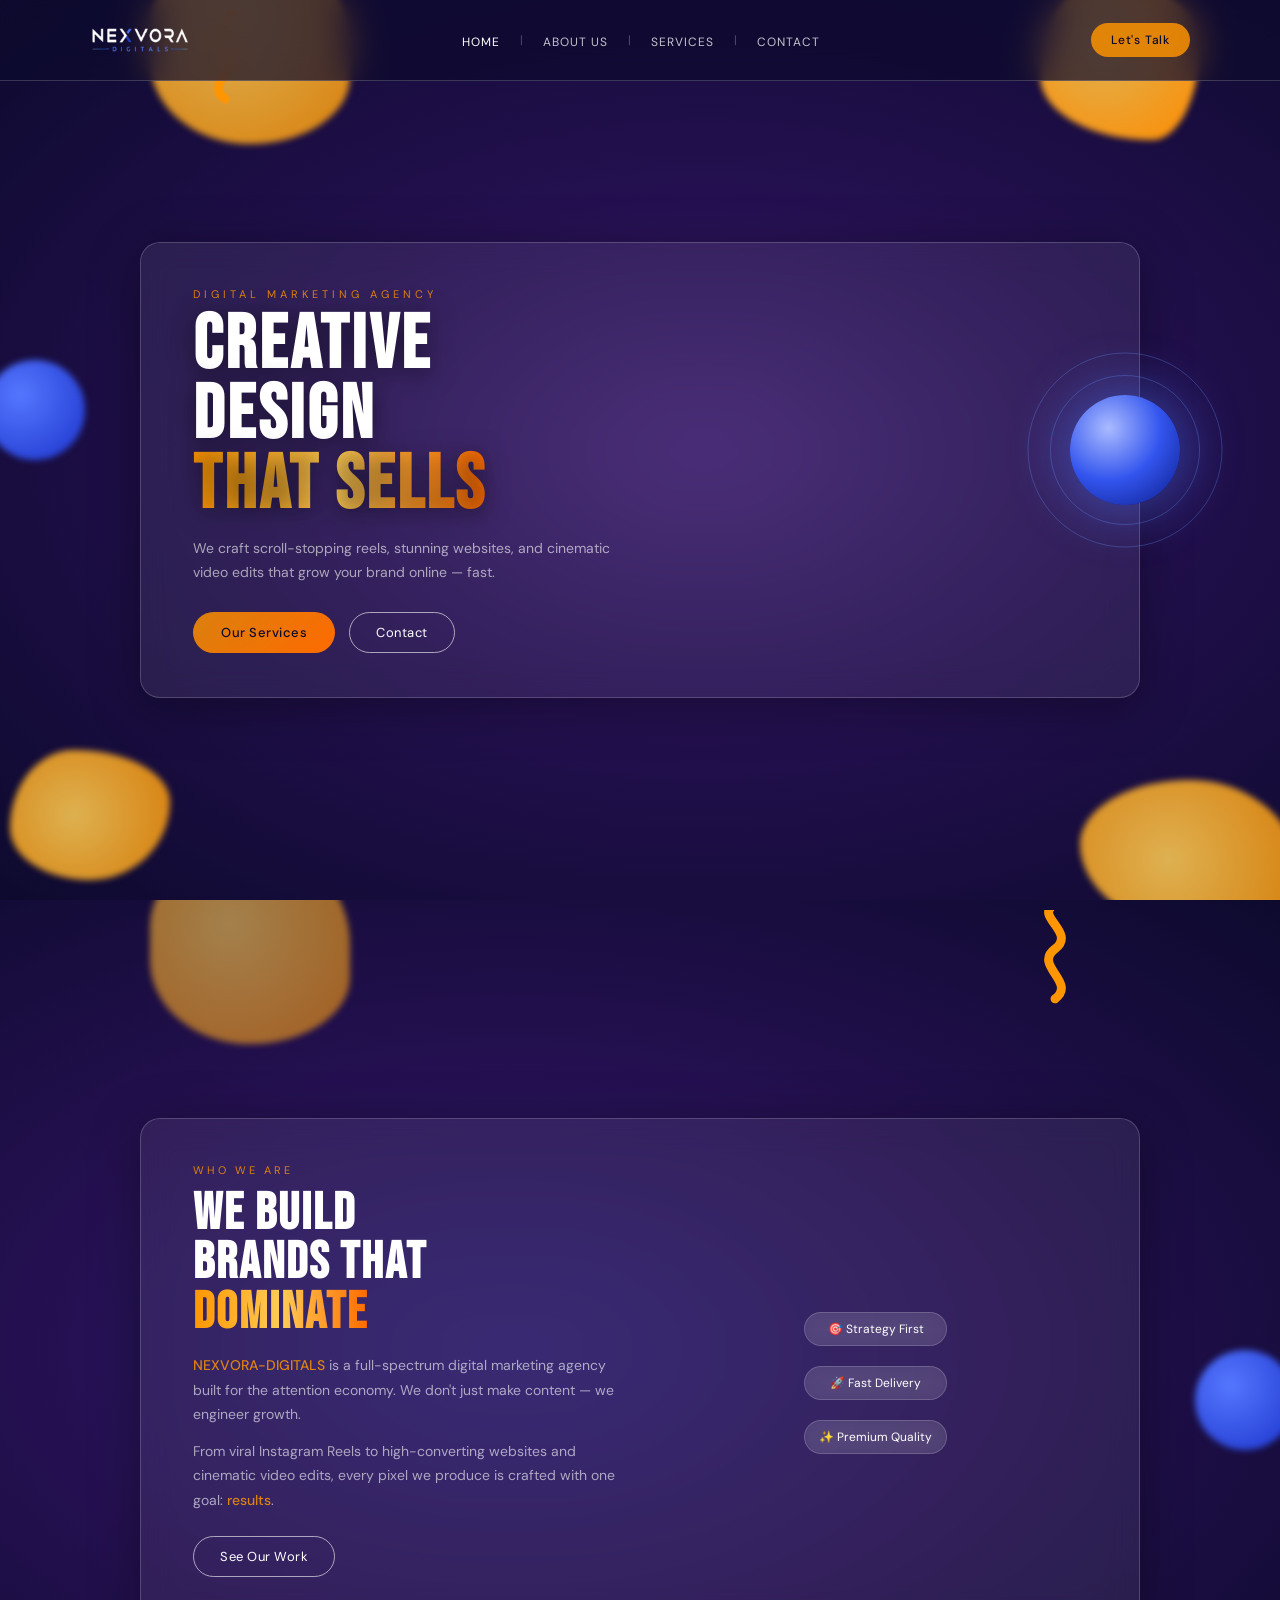
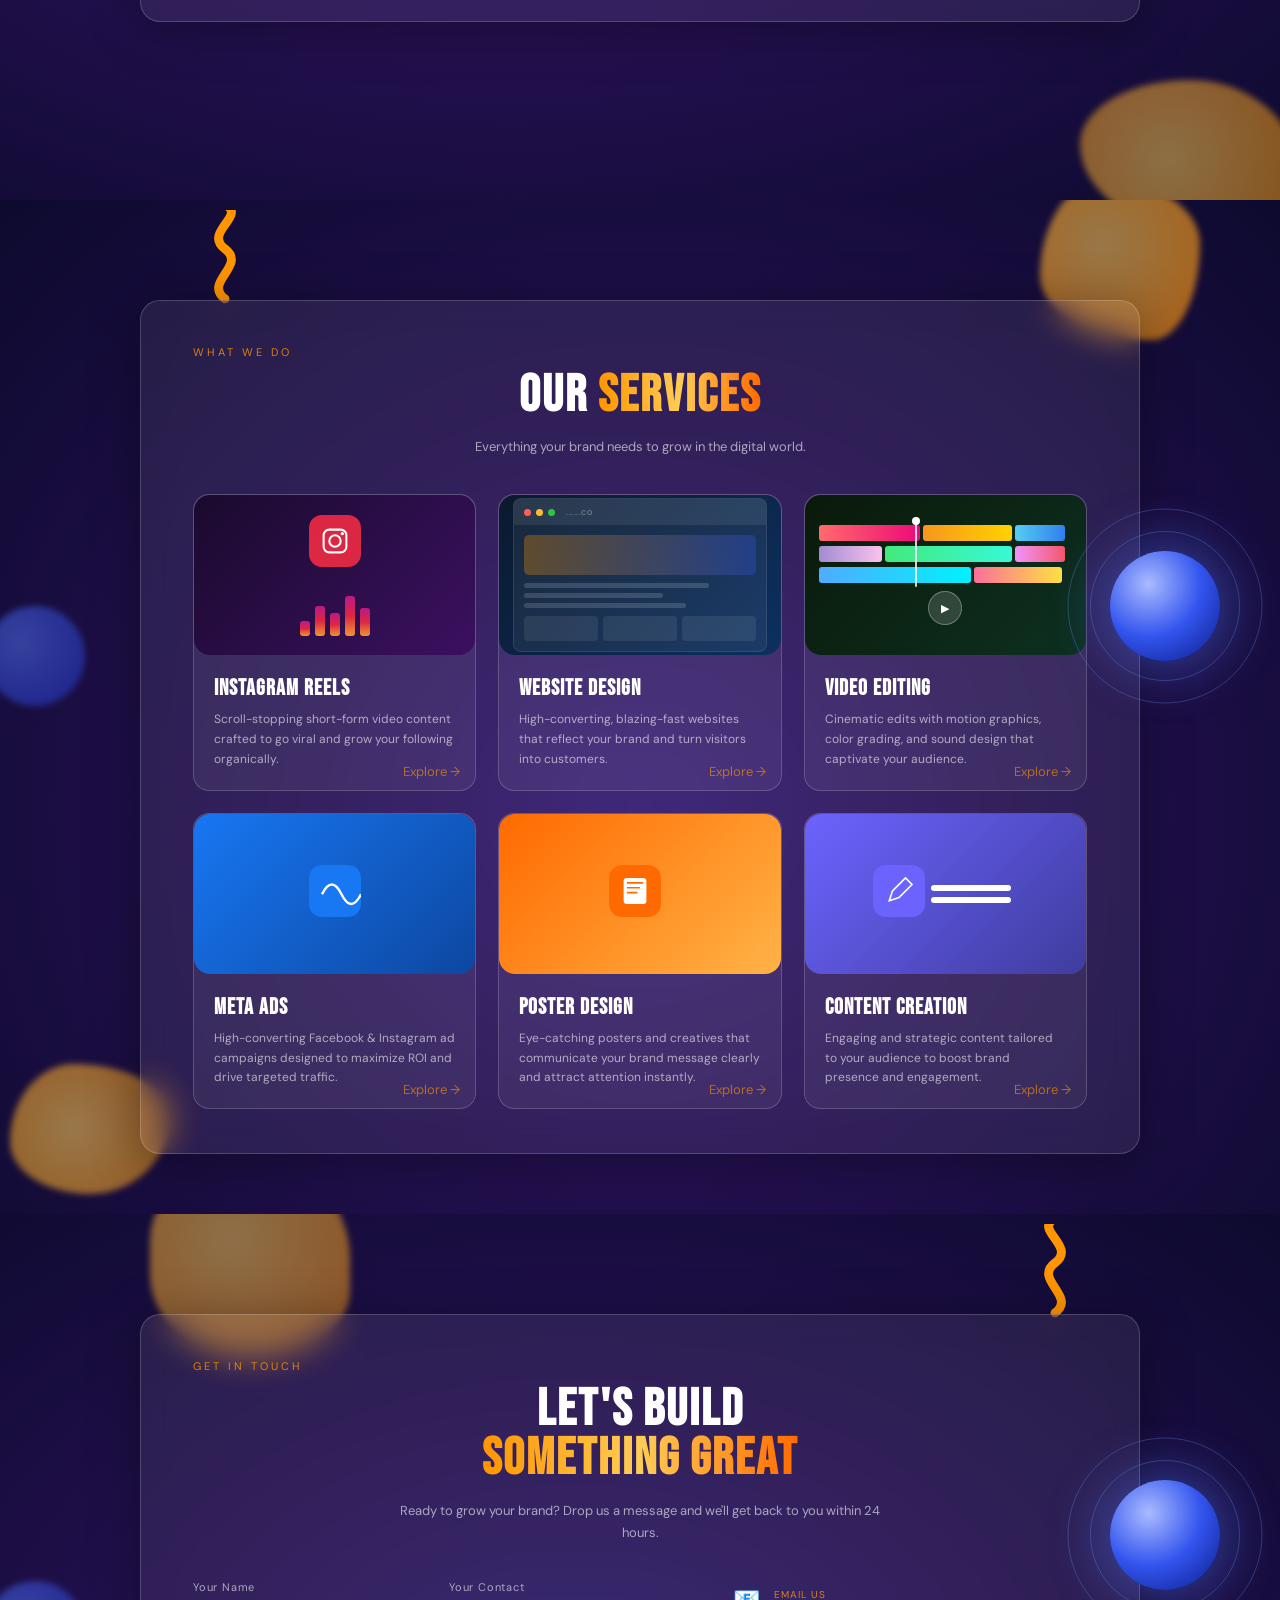
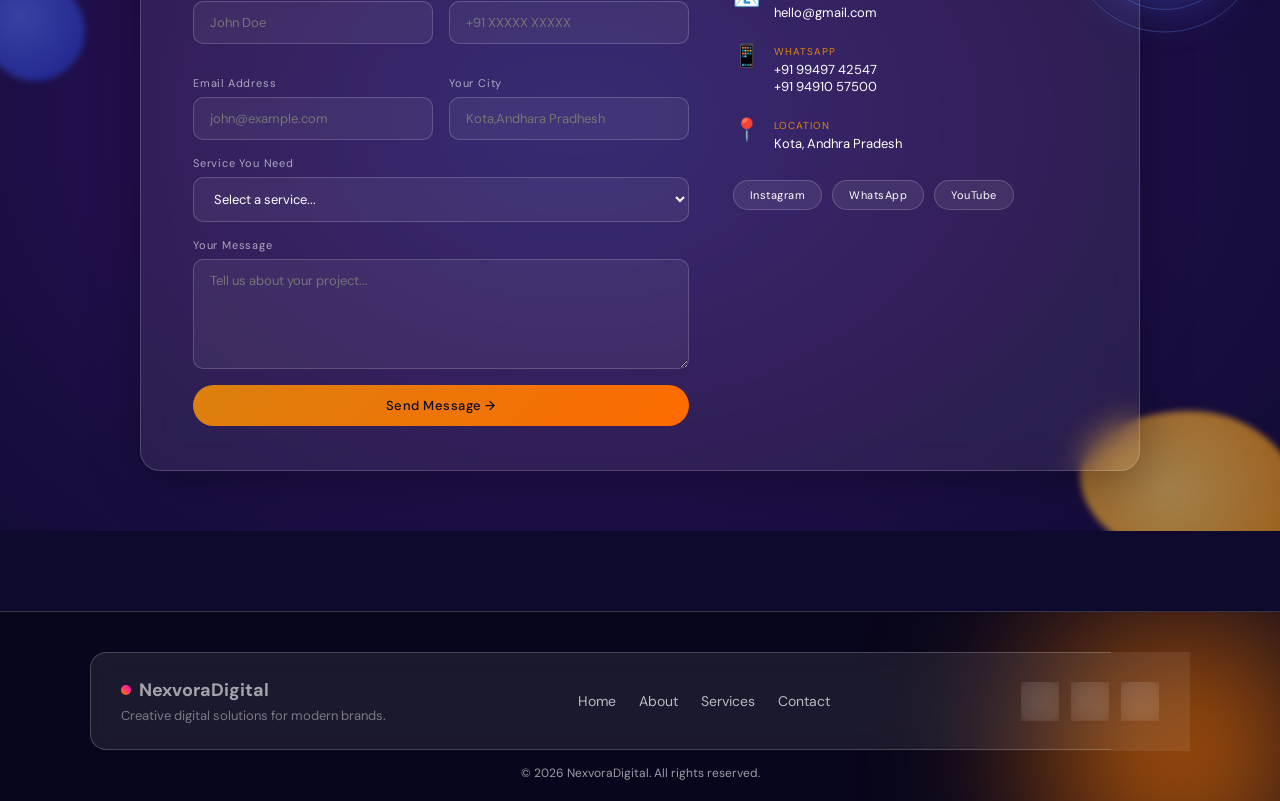
==== frontend/index.html @ 09f8b161 "First Live" ====
<!DOCTYPE html>
<html lang="en">

<head>
  <meta charset="UTF-8" />
  <meta name="viewport" content="width=device-width, initial-scale=1.0" />
  <title>NovaPulse — Digital Marketing Agency</title>
  <link
    href="https://fonts.googleapis.com/css2?family=Bebas+Neue&family=DM+Sans:ital,wght@0,300;0,400;0,500;1,300&display=swap"
    rel="stylesheet" />
  <link rel="stylesheet" href="styles.css" />
</head>

<body>

  <!-- ========== FIXED NAV ========== -->
  <header class="site-nav">
    <div class="nav-inner">
      <div class="logo"> <img src="assests\logo.png" width="100px" height="80px"></div>
      <ul class="nav-links">
        <li><a href="#home">HOME</a></li>
        <li class="sep">|</li>
        <li><a href="#about">ABOUT US</a></li>
        <li class="sep">|</li>
        <li><a href="#services">SERVICES</a></li>
        <li class="sep">|</li>
        <li><a href="#contact">CONTACT</a></li>
      </ul>
      <button class="nav-cta" onclick="document.getElementById('contact').scrollIntoView({behavior:'smooth'})">Let's
        Talk</button>
    </div>
  </header>

  <!-- ========== HOME SECTION ========== -->
  <section id="home" class="section home-section">
    <!-- Blobs -->
    <div class="blob blob-gold-tl"></div>
    <div class="blob blob-gold-tr"></div>
    <div class="blob blob-gold-br"></div>
    <div class="blob blob-gold-bl"></div>
    <div class="blob blob-blue-left"></div>
    <!-- Squiggle -->
    <div class="squiggle">
      <svg viewBox="0 0 80 90" fill="none" xmlns="http://www.w3.org/2000/svg">
        <path d="M40 80 C20 65, 60 50, 40 35 C20 20, 60 5, 40 -5" stroke="#ff9500" stroke-width="8"
          stroke-linecap="round" fill="none" />
      </svg>
    </div>
    <!-- Glass Card -->
    <div class="glass-card home-card">
      <div class="hero-content">
        <div class="home-tagline">DIGITAL MARKETING AGENCY</div>
        <h1 class="hero-title">CREATIVE<br>DESIGN<br><span class="accent-text">THAT SELLS</span></h1>
        <p class="hero-body">We craft scroll-stopping reels, stunning websites, and cinematic video edits that grow your
          brand online — fast.</p>
        <div class="hero-btns">
          <button class="btn-primary"
            onclick="document.getElementById('services').scrollIntoView({behavior:'smooth'})">Our Services</button>
          <button class="btn-outline"
            onclick="document.getElementById('contact').scrollIntoView({behavior:'smooth'})">Contact</button>
        </div>
      </div>
      <!-- <div class="home-stats">
        <div class="stat"><span class="stat-num">200+</span><span class="stat-label">Projects Done</span></div>
        <div class="stat-divider"></div>
        <div class="stat"><span class="stat-num">98%</span><span class="stat-label">Client Satisfaction</span></div>
        <div class="stat-divider"></div>
        <div class="stat"><span class="stat-num">5+</span><span class="stat-label">Years Experience</span></div>
      </div> -->
    </div>
    <!-- Orb -->
    <div class="orb orb-home"></div>
  </section>

  <!-- ========== ABOUT SECTION ========== -->
  <section id="about" class="section about-section">
    <div class="blob blob-gold-tl" style="opacity:0.7"></div>
    <div class="blob blob-gold-br" style="opacity:0.6"></div>
    <div class="blob blob-blue-right"></div>
    <div class="squiggle squiggle-right">
      <svg viewBox="0 0 80 90" fill="none" xmlns="http://www.w3.org/2000/svg">
        <path d="M40 80 C20 65, 60 50, 40 35 C20 20, 60 5, 40 -5" stroke="#ff9500" stroke-width="8"
          stroke-linecap="round" fill="none" />
      </svg>
    </div>
    <div class="glass-card about-card">
      <div class="section-label">WHO WE ARE</div>
      <div class="about-grid">
        <div class="about-left">
          <h2 class="section-title">WE BUILD<br>BRANDS THAT<br><span class="accent-text">DOMINATE</span></h2>
          <p class="about-body"><em>NEXVORA-DIGITALS</em> is a full-spectrum digital marketing agency built for the attention economy. We
            don't just make content — we engineer growth.</p>
          <p class="about-body" style="margin-top:12px;">From viral Instagram Reels to high-converting websites and
            cinematic video edits, every pixel we produce is crafted with one goal: <em>results</em>.</p>
          <button class="btn-outline" style="margin-top:24px;"
            onclick="document.getElementById('services').scrollIntoView({behavior:'smooth'})">See Our Work</button>
        </div>
        <div class="about-right">
          <div class="about-orb-wrap">
            <div class="about-badge ">🎯 Strategy First</div>
            <div class="about-badge ">🚀 Fast Delivery</div>
            <div class="about-badge ">✨ Premium Quality</div>
          </div>
        </div>
      </div>
    </div>
  </section>

  <!-- ========== SERVICES SECTION ========== -->
  <section id="services" class="section services-section">
    <div class="blob blob-gold-tr" style="opacity:0.65"></div>
    <div class="blob blob-gold-bl" style="opacity:0.65"></div>
    <div class="blob blob-blue-left" style="opacity:0.5"></div>
    <div class="squiggle">
      <svg viewBox="0 0 80 90" fill="none" xmlns="http://www.w3.org/2000/svg">
        <path d="M40 80 C20 65, 60 50, 40 35 C20 20, 60 5, 40 -5" stroke="#ff9500" stroke-width="8"
          stroke-linecap="round" fill="none" />
      </svg>
    </div>
    <div class="glass-card services-card">
      <div class="section-label">WHAT WE DO</div>
      <h2 class="section-title centered">OUR <span class="accent-text">SERVICES</span></h2>
      <p class="section-sub">Everything your brand needs to grow in the digital world.</p>

      <div class="services-grid">

        <!-- Card 1: Instagram Reels -->
        <div class="service-card">
          <div class="service-img-wrap">
            <div class="service-img reels-img">
              <div class="reels-icon">
                <svg viewBox="0 0 64 64" fill="none" xmlns="http://www.w3.org/2000/svg" width="52" height="52">
                  <rect width="64" height="64" rx="16" fill="url(#ig-grad)" />
                  <defs>
                    <linearGradient id="ig-grad" x1="0" y1="64" x2="64" y2="0">
                      <stop offset="0%" stop-color="#f09433" />
                      <stop offset="25%" stop-color="#e6683c" />
                      <stop offset="50%" stop-color="#dc2743" />
                      <stop offset="75%" stop-color="#cc2366" />
                      <stop offset="100%" stop-color="#bc1888" />
                    </linearGradient>
                  </defs>
                  <rect x="18" y="18" width="28" height="28" rx="7" stroke="white" stroke-width="2.5" fill="none" />
                  <circle cx="32" cy="32" r="7" stroke="white" stroke-width="2.5" fill="none" />
                  <circle cx="41" cy="23" r="2" fill="white" />
                </svg>
              </div>
              <div class="reels-bars">
                <div class="rbar" style="height:30%"></div>
                <div class="rbar" style="height:60%"></div>
                <div class="rbar" style="height:45%"></div>
                <div class="rbar" style="height:80%"></div>
                <div class="rbar" style="height:55%"></div>
              </div>
            </div>
          </div>
          <div class="service-info">
            <h3 class="service-heading">Instagram Reels</h3>
            <p class="service-sub">Scroll-stopping short-form video content crafted to go viral and grow your following
              organically.</p>
          </div>
           <a href="projects/reels.html" class="explore-text">Explore →</a>
        </div>

        <!-- Card 2: Websites -->
        <div class="service-card ">
          <div class="service-img-wrap">
            <div class="service-img websites-img">
              <div class="browser-mock">
                <div class="browser-bar">
                  <span class="bb-dot" style="background:#ff5f57"></span>
                  <span class="bb-dot" style="background:#febc2e"></span>
                  <span class="bb-dot" style="background:#28c840"></span>
                  <span class="bb-url">......co</span>
                </div>
                <div class="browser-content">
                  <div class="bc-hero"></div>
                  <div class="bc-lines">
                    <div class="bc-line" style="width:80%"></div>
                    <div class="bc-line" style="width:60%"></div>
                    <div class="bc-line" style="width:70%"></div>
                  </div>
                  <div class="bc-cards">
                    <div class="bc-card"></div>
                    <div class="bc-card"></div>
                    <div class="bc-card"></div>
                  </div>
                </div>
              </div>
            </div>
          </div>
          <div class="service-info">
            <h3 class="service-heading">Website Design</h3>
            <p class="service-sub">High-converting, blazing-fast websites that reflect your brand and turn visitors into
              customers.</p>
          </div>
          <a href="projects/website.html" class="explore-text">Explore →</a>
        </div>

        <!-- Card 3: Video Editing -->
        <div class="service-card">
          <div class="service-img-wrap">
            <div class="service-img video-img">
              <div class="video-timeline">
                <div class="vt-row">
                  <div class="vt-clip" style="width:40%; background: linear-gradient(90deg,#ff6b6b,#ee0979)"></div>
                  <div class="vt-clip" style="width:35%; background: linear-gradient(90deg,#f7971e,#ffd200)"></div>
                  <div class="vt-clip" style="width:20%; background: linear-gradient(90deg,#56ccf2,#2f80ed)"></div>
                </div>
                <div class="vt-row">
                  <div class="vt-clip" style="width:25%; background: linear-gradient(90deg,#a18cd1,#fbc2eb)"></div>
                  <div class="vt-clip" style="width:50%; background: linear-gradient(90deg,#43e97b,#38f9d7)"></div>
                  <div class="vt-clip" style="width:20%; background: linear-gradient(90deg,#f093fb,#f5576c)"></div>
                </div>
                <div class="vt-row">
                  <div class="vt-clip" style="width:60%; background: linear-gradient(90deg,#4facfe,#00f2fe)"></div>
                  <div class="vt-clip" style="width:35%; background: linear-gradient(90deg,#fa709a,#fee140)"></div>
                </div>
                <div class="vt-playhead"></div>
              </div>
              <div class="play-btn-wrap">
                <div class="play-btn">▶</div>
              </div>
            </div>
          </div>
          <div class="service-info">
            <h3 class="service-heading">Video Editing</h3>
            <p class="service-sub">Cinematic edits with motion graphics, color grading, and sound design that captivate
              your audience.</p>
          </div>
         <a href="projects/videos.html" class="explore-text">Explore →</a>
        </div>

        <!--Meta Ads-->
        <div class="service-card">
          <div class="service-img-wrap">
            <div class="service-img meta-img">
              <div class="meta-icon">
                <!-- Meta (Facebook Ads style infinity logo) -->
                <svg viewBox="0 0 64 64" width="52" height="52" fill="none">
                  <rect width="64" height="64" rx="16" fill="#1877F2" />
                  <path d="M16 36c4-8 8-12 12-12s8 4 12 12 8 12 12 12 8-4 12-12" stroke="white" stroke-width="3"
                    fill="none" />
                </svg>
              </div>

              <div class="meta-graph">
                <div class="bar" style="height:40%"></div>
                <div class="bar" style="height:70%"></div>
                <div class="bar" style="height:55%"></div>
                <div class="bar" style="height:85%"></div>
              </div>
            </div>
          </div>

          <div class="service-info">
            <h3 class="service-heading">Meta Ads</h3>
            <p class="service-sub">
              High-converting Facebook & Instagram ad campaigns designed to maximize ROI and drive targeted traffic.
            </p>
          </div>
          <a class="explore-text">Explore →</a>
        </div>
        <!--pOSTER -->
        <div class="service-card">
          <div class="service-img-wrap">
            <div class="service-img poster-img">
              <div class="poster-icon">
                <!-- Poster / Design icon -->
                <svg viewBox="0 0 64 64" width="52" height="52" fill="none">
                  <rect width="64" height="64" rx="16" fill="#FF6A00" />
                  <rect x="18" y="16" width="28" height="32" rx="4" fill="white" />
                  <line x1="22" y1="22" x2="42" y2="22" stroke="#FF6A00" stroke-width="2" />
                  <line x1="22" y1="28" x2="38" y2="28" stroke="#FF6A00" stroke-width="2" />
                  <line x1="22" y1="34" x2="35" y2="34" stroke="#FF6A00" stroke-width="2" />
                </svg>
              </div>

              <div class="poster-lines">
                <div></div>
                <div></div>
                <div></div>
              </div>
            </div>
          </div>

          <div class="service-info">
            <h3 class="service-heading">Poster Design</h3>
            <p class="service-sub">
              Eye-catching posters and creatives that communicate your brand message clearly and attract attention
              instantly.
            </p>
          </div>
          <a href="projects/poster.html" class="explore-text">Explore →</a>
        </div>


        <!--Content creation-->

        <div class="service-card">
          <div class="service-img-wrap">
            <div class="service-img content-img">
              <div class="content-icon">
                <!-- Content / Pen icon -->
                <svg viewBox="0 0 64 64" width="52" height="52" fill="none">
                  <rect width="64" height="64" rx="16" fill="#6C63FF" />
                  <path d="M20 44l4-12 16-16 8 8-16 16-12 4z" stroke="white" stroke-width="2" fill="none" />
                </svg>
              </div>

              <div class="content-waves">
                <div class="wave"></div>
                <div class="wave"></div>
              </div>
            </div>
          </div>

          <div class="service-info">
            <h3 class="service-heading">Content Creation</h3>
            <p class="service-sub">
              Engaging and strategic content tailored to your audience to boost brand presence and engagement.
            </p>
          </div>
          <span class="explore-text">Explore →</span>
        </div>
      </div>
    </div>
    <div class="orb orb-services"></div>
  </section>

  <!-- ========== CONTACT SECTION ========== -->
  <section id="contact" class="section contact-section">
    <div class="blob blob-gold-tl" style="opacity:0.6"></div>
    <div class="blob blob-gold-br" style="opacity:0.7"></div>
    <div class="blob blob-blue-left" style="opacity:0.5"></div>
    <div class="squiggle squiggle-right">
      <svg viewBox="0 0 80 90" fill="none" xmlns="http://www.w3.org/2000/svg">
        <path d="M40 80 C20 65, 60 50, 40 35 C20 20, 60 5, 40 -5" stroke="#ff9500" stroke-width="8"
          stroke-linecap="round" fill="none" />
      </svg>
    </div>
    <div class="glass-card contact-card">
      <div class="section-label">GET IN TOUCH</div>
      <h2 class="section-title centered">LET'S BUILD<br><span class="accent-text">SOMETHING GREAT</span></h2>
      <p class="section-sub">Ready to grow your brand? Drop us a message and we'll get back to you within 24 hours.</p>

      <div class="contact-grid">
        <div class="contact-form">
          <div class="form-row">
            <div class="form-group">
              <label>Your Name</label>
              <input type="text" placeholder="John Doe" class="form-input" />
            </div>
            <div class="form-group">
              <label>Your Contact</label>
              <input type="phone" placeholder="+91 XXXXX XXXXX" class="form-input" />
            </div>
            <div class="form-group">
              <label>Email Address</label>
              <input type="email" placeholder="john@example.com" class="form-input" />
            </div>
            <div class="form-group">
              <label>Your City</label>
              <input type="text" placeholder="Kota,Andhara Pradhesh" class="form-input" />
            </div>
          </div>
          <div class="form-group">
            <label>Service You Need</label>
            <select class="form-input">
              <option value="">Select a service...</option>
              <option>Instagram Reels</option>
              <option>Website Design</option>
              <option>Video Editing</option>
              <option>Meta Ads</option>
              <option>Poster Design</option>
              <option>Content Creation</option>
              <option>Full Package</option>
            </select>
          </div>
          <div class="form-group">
            <label>Your Message</label>
            <textarea placeholder="Tell us about your project..." class="form-input form-textarea"></textarea>
          </div>
          <button class="btn-primary btn-full" onclick="handleSubmit(this)">Send Message →</button>
        </div>

        <div class="contact-info">
          <div class="contact-item">
            <div class="contact-icon">📧</div>
            <div>
              <div class="contact-label">Email Us</div>
              <div class="contact-val">hello@gmail.com</div>
            </div>
          </div>
          <div class="contact-item">
            <div class="contact-icon">📱</div>
            <div>
              <div class="contact-label">WhatsApp</div>
              <div class="contact-val">+91 99497 42547</div>
              <div class="contact-val">+91 94910 57500</div>
            </div>
          </div>
          <div class="contact-item">
            <div class="contact-icon">📍</div>
            <div>
              <div class="contact-label">Location</div>
              <div class="contact-val">Kota, Andhra Pradesh</div>
            </div>
          </div>
          <div class="contact-socials">
            <a href="#" class="social-pill">Instagram</a>
            <a href="#" class="social-pill">WhatsApp</a>
            <a href="#" class="social-pill">YouTube</a>
          </div>
        </div>
      </div>
    </div>
    <div class="orb orb-contact"></div>
  </section>

  <!-- Footer -->
  <footer class="site-footer">
    <div class="footer-glow"></div>

    <div class="footer-inner">
      <div class="footer-left">
        <div class="logo">
          <span class="logo-dot"></span> NexvoraDigital
        </div>
        <p class="footer-tag">
          Creative digital solutions for modern brands.
        </p>
      </div>

      <div class="footer-links">
        <a href="#home">Home</a>
        <a href="#about">About</a>
        <a href="#services">Services</a>
        <a href="#contact">Contact</a>
      </div>

      <div class="footer-socials">

        <!-- Instagram -->
        <a href="#" class="social-icon ig">
          <svg viewBox="0 0 24 24" fill="none">
            <rect x="3" y="3" width="18" height="18" rx="5" stroke="white" stroke-width="1.8" />
            <circle cx="12" cy="12" r="4" stroke="white" stroke-width="1.8" />
            <circle cx="17" cy="7" r="1.2" fill="white" />
          </svg>
        </a>

        <!-- WhatsApp -->
        
        <a href="#" class="social-icon wa">
          <svg viewBox="0 0 32 32" fill="none">
            <path fill="white"
              d="M19.11 17.23c-.29-.15-1.7-.84-1.96-.94-.26-.1-.45-.15-.64.15-.19.29-.74.94-.91 1.13-.17.19-.34.22-.63.07-.29-.15-1.23-.45-2.34-1.43-.86-.77-1.44-1.72-1.61-2.01-.17-.29-.02-.45.13-.6.13-.13.29-.34.43-.51.15-.17.19-.29.29-.48.1-.19.05-.36-.02-.51-.07-.15-.64-1.54-.88-2.1-.23-.56-.46-.48-.64-.49h-.55c-.19 0-.51.07-.78.36-.27.29-1.02 1-1.02 2.44 0 1.44 1.05 2.84 1.2 3.04.15.19 2.07 3.16 5.01 4.43.7.3 1.25.48 1.67.62.7.22 1.34.19 1.85.12.56-.08 1.7-.69 1.94-1.35.24-.66.24-1.22.17-1.34-.07-.12-.26-.19-.55-.34z" />
            <path fill="white"
              d="M16 2.67C8.64 2.67 2.67 8.64 2.67 16c0 2.8.82 5.41 2.24 7.6L3 29.33l5.9-1.55A13.28 13.28 0 0 0 16 29.33c7.36 0 13.33-5.97 13.33-13.33S23.36 2.67 16 2.67zm0 24c-2.37 0-4.59-.7-6.47-1.9l-.46-.28-3.5.92.94-3.41-.3-.48A10.66 10.66 0 0 1 5.33 16c0-5.88 4.79-10.67 10.67-10.67 5.88 0 10.67 4.79 10.67 10.67 0 5.88-4.79 10.67-10.67 10.67z" />
          </svg>
        </a>

        <!-- YouTube -->
        <a href="#" class="social-icon yt">
          <svg viewBox="0 0 24 24" fill="none">
            <rect x="3" y="6" width="18" height="12" rx="4" stroke="white" stroke-width="1.8" />
            <polygon points="10,9 16,12 10,15" fill="white" />
          </svg>
        </a>

      </div>
    </div>

    <div class="footer-bottom">
      © 2026 NexvoraDigital. All rights reserved.
    </div>
  </footer>
<script src="index.js"></script>
</body>

</html>
---- frontend/styles.css ----
/* ============================================================
   NovaPulse Digital — Global Styles
   ============================================================ */

   :root {
    --bg-deep:    #0d0a2e;
    --bg-mid:     #241050;
    --purple:     #3d1e6e;
    --gold:       #ff9500d4;
    --gold-light: #ffcc55dc;
    --blue-orb:   #3355ee;
    --white:      #ffffff;
    --white-60:   rgba(255,255,255,0.6);
    --white-20:   rgba(255,255,255,0.12);
    --glass-bg:   rgba(255,255,255,0.07);
    --glass-border: rgba(255,255,255,0.18);
    --accent:     #ff9500e2;
    --font-display: 'Bebas Neue', sans-serif;
    --font-body:    'DM Sans', sans-serif;
  }
  
  *, *::before, *::after { margin:0; padding:0; box-sizing:border-box; }
  
  html { scroll-behavior: smooth; }
  
  body {
    font-family: var(--font-body);
    background: var(--bg-deep);
    color: var(--white);
    overflow-x: hidden;
  }
  .align-right{
    margin-right:auto;
    text-align: right;
  }
  /* ============================================================
     FIXED NAV
     ============================================================ */
  .site-nav {
    position: fixed;
    top: 0; left: 0; right: 0;
    z-index: 1000;
    background: rgba(13,10,46,0.7);
    backdrop-filter: blur(18px);
    -webkit-backdrop-filter: blur(18px);
    border-bottom: 1px solid var(--glass-border);
    transition: box-shadow 0.3s;
  }
  .nav-inner {
    max-width: 1100px;
    margin: 0 auto;
    padding: -5px 32px;
    display: flex;
    align-items: center;
    justify-content: space-between;
  }
  .logo {
    display: flex; align-items: center; 
   
  
  }
 
  .nav-links {
    list-style: none;
    display: flex; gap: 20px;
    align-items: center;
  }
  .nav-links a {
    color: rgba(255,255,255,0.75);
    text-decoration: none;
    font-size: 12px;
    letter-spacing: 1px;
    transition: color 0.2s;
  }
  .nav-links a:hover, .nav-links a.active { color: var(--white); }
  .nav-links .sep { color: rgba(255,255,255,0.25); font-size: 12px; }
  .nav-cta {
    background: var(--gold);
    color: var(--bg-deep);
    border: none;
    padding: 9px 20px;
    border-radius: 30px;
    font-family: var(--font-body);
    font-size: 12px;
    font-weight: 500;
    letter-spacing: 0.8px;
    cursor: pointer;
    transition: transform 0.2s, box-shadow 0.2s;
  }
  .nav-cta:hover {
    transform: translateY(-2px);
    box-shadow: 0 6px 20px rgba(255,149,0,0.4);
  }
  
  /* ============================================================
     SECTION BASE
     ============================================================ */
  .section {
    position: relative;
    width: 100%;
    min-height: 100vh;
    display: flex;
    align-items: center;
    justify-content: center;
    overflow: hidden;
    padding: 100px 24px 60px;
    background: radial-gradient(ellipse at 55% 50%, var(--purple) 0%, var(--bg-mid) 40%, var(--bg-deep) 100%);
  }
  
  /* ============================================================
     BLOBS
     ============================================================ */
  .blob {
    position: absolute;
    border-radius: 50%;
    filter: blur(3px);
    animation: floatBlob 7s ease-in-out infinite;
    pointer-events: none;
  }
  .blob-gold-tl {
    width: 200px; height: 200px;
    background: radial-gradient(circle at 40% 40%, var(--gold-light), var(--gold));
    top: -56px; left: 150px;
    border-radius: 60% 60% 60% 60% / 50% 60% 40% 50%;
    animation-duration: 8s; animation-delay: -1s;
  }
  .blob-gold-tr {
    width: 160px; height: 160px;
    background: radial-gradient(circle at 40% 40%, var(--gold-light), #ff8c00);
    top: -20px; right: 80px;
    border-radius: 40% 60% 30% 70% / 60% 40% 60% 40%;
    animation-duration: 9s; animation-delay: -3s;
  }
  .blob-gold-br {
    width: 220px; height: 160px;
    background: radial-gradient(circle at 40% 50%, var(--gold-light), var(--gold));
    bottom: -40px; right: -20px;
    border-radius: 50% 50% 30% 70% / 40% 60% 40% 60%;
    animation-duration: 10s; animation-delay: -2s;
  }
  .blob-gold-bl {
    width: 160px; height: 130px;
    background: radial-gradient(circle at 40% 50%, var(--gold-light), var(--gold));
    bottom: 20px; left: 10px;
    border-radius: 40% 60% 50% 50% / 60% 40% 60% 40%;
    animation-duration: 7.5s; animation-delay: -4s;
  }
  .blob-blue-left {
    width: 100px; height: 100px;
    background: radial-gradient(circle at 35% 35%, #5577ff, #1a33cc);
    top: 40%; left: -15px;
    animation-duration: 6s; animation-delay: -0.5s;
  }
  .blob-blue-right {
    width: 100px; height: 100px;
    background: radial-gradient(circle at 35% 35%, #5577ff, #1a33cc);
    top: 50%; right: -15px;
    animation-duration: 6s; animation-delay: -1.5s;
  }
  
  /* Squiggle */
  .squiggle {
    position: absolute;
    top: 10px; left: 180px;
    animation: floatBlob 9s ease-in-out infinite;
    animation-delay: -2s;
    pointer-events: none;
  }
  .squiggle svg { width: 90px; height: 100px; }
  .squiggle-right { left: auto; right: 180px; transform: scaleX(-1); }
  
  /* ============================================================
     GLASS CARD
     ============================================================ */
  .glass-card {
    position: relative;
    z-index: 5;
    width: 100%;
    max-width: 1000px;
    border-radius: 20px;
    background: var(--glass-bg);
    backdrop-filter: blur(16px);
    -webkit-backdrop-filter: blur(16px);
    border: 1px solid var(--glass-border);
    box-shadow: 0 8px 50px rgba(0,0,0,0.35);
    padding: 44px 52px;
    opacity: 0;
    transform: translateY(30px);
    transition: opacity 0.7s ease, transform 0.8s ease;
  }
  .glass-card.in-view { opacity: 1; transform: translateY(0); }
  
  /* ============================================================
     COMMON TEXT ELEMENTS
     ============================================================ */
  .section-label {
    font-size: 11px;
    letter-spacing: 3px;
    color: var(--gold);
    text-transform: uppercase;
    margin-bottom: 12px;
  }
  .section-title {
    font-family: var(--font-display);
    font-size: 52px;
    line-height: 0.95;
    color: var(--white);
    letter-spacing: 2px;
    margin-bottom: 16px;
  }
  .section-title.centered { text-align: center; }
  .accent-text { color: var(--gold); }
  .section-sub {
    text-align: center;
    font-size: 13px;
    color: var(--white-60);
    max-width: 500px;
    margin: 0 auto 36px;
    line-height: 1.7;
  }
  
  /* Buttons */
  .btn-primary {
    background: linear-gradient(135deg, var(--gold), #ff6b00);
    color: var(--bg-deep);
    border: none;
    padding: 12px 28px;
    border-radius: 30px;
    font-family: var(--font-body);
    font-size: 13px;
    font-weight: 500;
    cursor: pointer;
    letter-spacing: 0.5px;
    transition: transform 0.2s, box-shadow 0.2s;
  }
  .btn-primary:hover {
    transform: translateY(-2px);
    box-shadow: 0 8px 24px rgba(255,149,0,0.45);
  }
  .btn-outline {
    background: transparent;
    color: var(--white);
    border: 1.5px solid rgba(255,255,255,0.6);
    padding: 11px 26px;
    border-radius: 30px;
    font-family: var(--font-body);
    font-size: 13px;
    cursor: pointer;
    letter-spacing: 0.5px;
    transition: background 0.2s, border-color 0.2s;
  }
  .btn-outline:hover {
    background: rgba(255,255,255,0.12);
    border-color: var(--white);
  }
  .btn-full { width: 100%; }
  
  /* Section dots */
  .section-dots {
    position: absolute;
    bottom: 28px;
    left: 50%; transform: translateX(-50%);
    display: flex; gap: 8px; z-index: 10;
  }
  .dot {
    width: 8px; height: 8px; border-radius: 50%;
    background: rgba(255,255,255,0.35);
    cursor: pointer;
    transition: background 0.2s;
  }
  .dot.active { background: var(--white); }
  
  /* Orb */
  .orb {
    position: absolute;
    width: 110px; height: 110px;
    left: 80px; top: 50%;
    transform: translateY(-50%);
    border-radius: 50%;
    background: radial-gradient(circle at 35% 30%, #aabbff, var(--blue-orb) 50%, #0a1a88 100%);
    box-shadow: 0 0 50px 12px rgba(80,120,255,0.4);
    animation: orbFloat 5.5s ease-in-out infinite;
    z-index: 6;
    pointer-events: none;
  }
  .orb::before, .orb::after {
    content: '';
    position: absolute;
    border-radius: 50%;
    border: 1px solid rgba(100,150,255,0.3);
    top: 50%; left: 50%;
    transform: translate(-50%,-50%);
    animation: ringPulse 3s ease-in-out infinite;
  }
  .orb::before { width: 150px; height: 150px; }
  .orb::after  { width: 195px; height: 195px; animation-delay: 0.6s; }
   .orb-home { left: auto; right: 100px; top: 50%; }
  
  /* ============================================================
     HOME SECTION
     ============================================================ */
  .home-card {
    display: flex;
    flex-direction: column;
    gap: 36px;
  }
  .home-tagline {
    font-size: 11px;
    letter-spacing: 4px;
    color: var(--gold);
    margin-bottom: 10px;
  }
  .hero-title {
    font-family: var(--font-display);
    font-size: 76px;
    line-height: 0.92;
    color: var(--white);
    letter-spacing: 3px;
    text-shadow: 0 4px 24px rgba(0,0,0,0.5);
  }
  .hero-body {
    margin-top: 16px;
    font-size: 14px;
    color: var(--white-60);
    max-width: 420px;
    line-height: 1.7;
  }
  .hero-btns {
    display: flex; gap: 14px;
    margin-top: 28px;
    flex-wrap: wrap;
  }
  .home-stats {
    display: flex;
    align-items: center;
    gap: 28px;
    border-top: 1px solid var(--glass-border);
    padding-top: 28px;
  }
  .stat { display: flex; flex-direction: column; gap: 4px; }
  .stat-num {
    font-family: var(--font-display);
    font-size: 36px;
    color: var(--gold);
    letter-spacing: 1px;
  }
  .stat-label { font-size: 11px; color: var(--white-60); letter-spacing: 0.5px; }
  .stat-divider {
    width: 1px; height: 40px;
    background: var(--glass-border);
  }
  
  /* ============================================================
     ABOUT SECTION
     ============================================================ */
  .about-section {
    background: radial-gradient(ellipse at 40% 50%, #2a1a6a 0%, var(--bg-mid) 45%, var(--bg-deep) 100%);
  }
  .about-card { padding: 44px 52px; }
  .about-grid {
    display: grid;
    grid-template-columns: 1fr 1fr;
    gap: 48px;
    align-items: center;
    margin-top: 8px;
  }
  .about-body {
    font-size: 14px;
    color: var(--white-60);
    line-height: 1.75;
  }
  .about-body em { color: var(--gold); font-style: normal; font-weight: 500; }
  .about-right { display: flex; justify-content: center; }
  .about-orb-wrap {
    display: flex;
    flex-direction: column;
    justify-content: space-around;
    text-align: center;
  
  }
  .about-orb {
    width: 180px; height: 180px;
    transform: translate(-50%,-50%);
    border-radius: 50%;
    background: radial-gradient(circle at 35% 30%, #aabbff, var(--blue-orb) 50%, #0a1a88 100%);
    box-shadow: 0 0 60px 15px rgba(80,120,255,0.35);
    
  }
  .about-badge {
    background: rgba(255,255,255,0.1);
    backdrop-filter: blur(10px);
    border: 1px solid var(--glass-border);
    border-radius: 30px;
    padding: 8px 14px;
    font-size: 12px;
    margin: 10px;
    white-space: nowrap;
  }
 
  
  /* ============================================================
     SERVICES SECTION
     ============================================================ */
  .services-section {
    background: radial-gradient(ellipse at 50% 60%, #321870 0%, var(--bg-mid) 40%, var(--bg-deep) 100%);
  }
  .services-card { padding: 44px 52px; }
  .orb-services { left: auto; right: 60px; top: 40%; }
  .services-grid {
    display: grid;
    grid-template-columns: repeat(3, 1fr);
    gap: 22px;
    margin-top: 8px;
  }
  
  /* Service Card */
  .service-card {
    position: relative;
    background: rgba(255,255,255,0.06);
    border: 1px solid var(--glass-border);
    border-radius: 16px;
    overflow: hidden;
    transition: transform 0.3s, box-shadow 0.3s, border-color 0.3s;
    opacity: 0;
    transform: translateY(24px);
  }
  .service-card.in-view { opacity: 1; transform: translateY(0); }
  .service-card:nth-child(2) { transition-delay: 0.15s; }
  .service-card:nth-child(3) { transition-delay: 0.3s; }
  .service-card:hover {
    transform: translateY(-6px);
    box-shadow: 0 20px 50px rgba(0,0,0,0.4);
    border-color: rgba(255,149,0,0.4);
  }
  .featured-card {
    border-color: rgba(255,149,0,0.5);
    box-shadow: 0 0 30px rgba(255,149,0,0.15);
  }
  .featured-badge {
    position: absolute;
    top: 14px; right: 14px;
    background: var(--gold);
    color: var(--bg-deep);
    font-size: 9px;
    font-weight: 500;
    letter-spacing: 1.5px;
    padding: 4px 10px;
    border-radius: 30px;
  }
  
  /* Service image area */
  .service-img-wrap { width: 100%; }
  .service-img {
    width: 100%;
    height: 180px;
    display: flex;
    align-items: center;
    justify-content: center;
    position: relative;
    overflow: hidden;
  }
  /* Make card relative for positioning */
.service-card {
  position: relative;
}

/* Text button */
.explore-text {
  position: absolute;
  bottom: 10px;
  right: 15px;
  top:auto;
  font-size: 13px;
  color: var(--accent);
  cursor: pointer;
  opacity: 0.7;
  text-decoration: none;

  transition: 0.3s;
}

/* Hover effect */
.explore-text:hover {
  opacity: 1;
  letter-spacing: 1px;
  text-shadow: 0 0 8px rgba(255,255,255,0.6);
}
  /* Reels image */
  .reels-img {
    background: linear-gradient(135deg, #1a0a2e 0%, #3b1060 100%);
    flex-direction: column;
    gap: 14px;
  }
  .reels-bars {
    display: flex; align-items: flex-end; gap: 5px; height: 50px;
  }
  .rbar {
    width: 10px;
    background: linear-gradient(to top, #f09433, #dc2743, #bc1888);
    border-radius: 3px;
    animation: barPulse 1.2s ease-in-out infinite alternate;
  }
  .rbar:nth-child(1) { animation-delay: 0s; }
  .rbar:nth-child(2) { animation-delay: 0.2s; }
  .rbar:nth-child(3) { animation-delay: 0.4s; }
  .rbar:nth-child(4) { animation-delay: 0.1s; }
  .rbar:nth-child(5) { animation-delay: 0.3s; }
  
  /* Website image */
  .websites-img {
    background: linear-gradient(135deg, #0a1a2e 0%, #0d3060 100%);
    padding: 14px;
    align-items: flex-start;
  }
  .browser-mock {
    width: 100%;
    background: rgba(255,255,255,0.06);
    border-radius: 8px;
    overflow: hidden;
    border: 1px solid rgba(255,255,255,0.1);
  }
  .browser-bar {
    display: flex; align-items: center; gap: 5px;
    background: rgba(255,255,255,0.08);
    padding: 7px 10px;
  }
  .bb-dot { width: 7px; height: 7px; border-radius: 50%; }
  .bb-url {
    font-size: 9px;
    color: rgba(255,255,255,0.4);
    margin-left: 6px;
    letter-spacing: 0.5px;
  }
  .browser-content { padding: 10px; }
  .bc-hero {
    width: 100%; height: 40px;
    background: linear-gradient(90deg, rgba(255,149,0,0.3), rgba(51,85,238,0.3));
    border-radius: 5px;
    margin-bottom: 8px;
  }
  .bc-lines { display: flex; flex-direction: column; gap: 5px; margin-bottom: 8px; }
  .bc-line {
    height: 5px;
    background: rgba(255,255,255,0.15);
    border-radius: 3px;
  }
  .bc-cards { display: flex; gap: 5px; }
  .bc-card {
    flex: 1; height: 25px;
    background: rgba(255,255,255,0.08);
    border-radius: 4px;
  }
  
  /* Video image */
  .video-img {
    background: linear-gradient(135deg, #0a1a0a 0%, #0d3020 100%);
    flex-direction: column;
    gap: 8px;
    padding: 14px;
  }
  .video-timeline {
    width: 100%;
    display: flex;
    flex-direction: column;
    gap: 5px;
    position: relative;
  }
  .vt-row {
    display: flex; gap: 3px; height: 16px;
  }
  .vt-clip {
    border-radius: 3px;
    height: 100%;
  }
  .vt-playhead {
    position: absolute;
    left: 38%;
    top: -4px; bottom: -4px;
    width: 2px;
    background: rgba(255,255,255,0.8);
    border-radius: 1px;
  }
  .vt-playhead::before {
    content: '';
    position: absolute;
    top: -4px; left: 50%;
    transform: translateX(-50%);
    width: 8px; height: 8px;
    border-radius: 50%;
    background: white;
  }
  .play-btn-wrap {
    display: flex; justify-content: center;
  }
  .play-btn {
    width: 34px; height: 34px;
    background: rgba(255,255,255,0.15);
    border: 1px solid rgba(255,255,255,0.3);
    border-radius: 50%;
    display: flex; align-items: center; justify-content: center;
    font-size: 11px;
    cursor: pointer;
    transition: background 0.2s;
  }
  .play-btn:hover { background: rgba(255,255,255,0.25); }
  
  /* Service info */
  .service-info { padding: 20px; }
  .service-heading {
    font-family: var(--font-display);
    font-size: 22px;
    letter-spacing: 1px;
    margin-bottom: 8px;
    color: var(--white);
  }
  .service-sub {
    font-size: 12px;
    color: var(--white-60);
    line-height: 1.65;
  }

  /* Common image styles */
.service-img {
  position: relative;
  height: 160px;
  border-radius: 16px;
  display: flex;
  align-items: center;
  justify-content: center;
  overflow: hidden;
}

/* Meta Ads */
.meta-img {
  background: linear-gradient(135deg, #1877F2, #0d47a1);
}
.meta-graph {
  position: absolute;
  bottom: 10px;
  display: flex;
  gap: 5px;
}
.meta-graph .bar {
  width: 6px;
  background: white;
  border-radius: 3px;
}

/* Poster */
.poster-img {
  background: linear-gradient(135deg, #ff6a00, #ffb347);
}
.poster-lines div {
  height: 4px;
  background: white;
  margin: 5px;
  border-radius: 2px;
}

/* Content */
.content-img {
  background: linear-gradient(135deg, #6C63FF, #3f3d9e);
}
.content-waves .wave {
  width: 80px;
  height: 6px;
  background: white;
  margin: 6px;
  border-radius: 3px;
}
  
  /* ============================================================
     CONTACT SECTION
     ============================================================ */
  .contact-section {
    background: radial-gradient(ellipse at 45% 55%, #2a1a6a 0%, var(--bg-mid) 40%, var(--bg-deep) 100%);
  }
  .contact-card { padding: 44px 52px; }
  .orb-contact { left: auto; right: 60px; top: 35%; }
  .contact-grid {
    display: grid;
    grid-template-columns: 1.4fr 1fr;
    gap: 44px;
    align-items: start;
    margin-top: 8px;
  }
  .form-row { display: grid; grid-template-columns: 1fr 1fr; gap: 16px; }
  .form-group { display: flex; flex-direction: column; gap: 7px; margin-bottom: 16px; }
  .form-group label { font-size: 11px; letter-spacing: 0.8px; color: var(--white-60); }
  .form-input {
    background: rgba(255,255,255,0.06);
    border: 1px solid var(--glass-border);
    border-radius: 10px;
    color: var(--white);
    font-family: var(--font-body);
    font-size: 13px;
    padding: 12px 16px;
    outline: none;
    transition: border-color 0.2s;
    width: 100%;
  }
  .form-input:focus { border-color: var(--gold); }
  .form-input option { background: var(--bg-deep); color: var(--white); }
  .form-textarea { resize: vertical; min-height: 110px; }
  .contact-info {
    display: flex;
    flex-direction: column;
    gap: 24px;
    padding-top: 8px;
  }
  .contact-item {
    display: flex; align-items: flex-start; gap: 14px;
  }
  .contact-icon { font-size: 22px; line-height: 1; }
  .contact-label {
    font-size: 10px;
    letter-spacing: 1px;
    color: var(--gold);
    text-transform: uppercase;
    margin-bottom: 3px;
  }
  .contact-val { font-size: 13px; color: var(--white); }
  .contact-socials { display: flex; gap: 10px; flex-wrap: wrap; margin-top: 4px; }
  .social-pill {
    background: rgba(255,255,255,0.08);
    border: 1px solid var(--glass-border);
    color: var(--white);
    text-decoration: none;
    font-size: 11px;
    letter-spacing: 0.5px;
    padding: 7px 16px;
    border-radius: 30px;
    transition: background 0.2s, border-color 0.2s;
  }
  .social-pill:hover {
    background: rgba(255,149,0,0.15);
    border-color: rgba(255,149,0,0.5);
  }
  
  /* ============================================================
     FOOTER
     ============================================================ */
  .site-footer {
    background: rgba(0,0,0,0.4);
    border-top: 1px solid var(--glass-border);
    padding: 20px 32px;
  }
  .footer-inner {
    max-width: 1100px;
    margin: 0 auto;
    display: flex;
    align-items: center;
    justify-content: space-between;
    font-size: 12px;
    color: var(--white-60);
  }
  /* Social icons container */
.footer-socials {
  display: flex;
  align-items: center;
  gap: 12px;
}

/* Base icon style */
.social-icon {
  width: 38px;
  height: 38px;
  border-radius: 10px;

  display: flex;
  align-items: center;
  justify-content: center;

  background: rgba(255,255,255,0.08);
  backdrop-filter: blur(10px);
  border: 1px solid rgba(255,255,255,0.2);

  transition: 0.3s;
}

.social-icon svg {
  width: 20px;
  height: 20px;
}

/* Hover glow effects */
.social-icon:hover {
  transform: translateY(-4px) scale(1.05);
}

/* Platform-specific glow */
.social-icon.ig:hover {
  box-shadow: 0 0 15px rgba(255, 0, 150, 0.6);
}

.social-icon.wa:hover {
  box-shadow: 0 0 15px rgba(37, 211, 102, 0.6);
}

.social-icon.yt:hover {
  box-shadow: 0 0 15px rgba(255, 0, 0, 0.6);
}
/* Footer base */
.site-footer {
  position: relative;
  margin-top: 80px;
  padding: 40px 20px 20px;
  color: white;
  overflow: hidden;
}

/* Glow background */
.footer-glow {
  position: absolute;
  width: 300px;
  height: 300px;
  background: radial-gradient(circle, #ff7a00, transparent);
  filter: blur(80px);
  bottom: -100px;
  right: -50px;
  z-index: 0;
}

/* Glass container */
.footer-inner {
  position: relative;
  z-index: 1;

  display: flex;
  justify-content: space-between;
  align-items: center;
  flex-wrap: wrap;
  gap: 20px;

  padding: 25px 30px;
  border-radius: 16px;

  background: rgba(255, 255, 255, 0.08);
  backdrop-filter: blur(12px);
  border: 1px solid rgba(255,255,255,0.2);
}

/* Logo */
.logo {
  font-size: 18px;
  font-weight: bold;
  display: flex;
  align-items: center;
  gap: 8px;
}

.logo-dot {
  width: 10px;
  height: 10px;
  background: linear-gradient(45deg, #ff7a00, #ff00cc);
  border-radius: 50%;
}

/* Tagline */
.footer-tag {
  font-size: 13px;
  opacity: 0.7;
  margin-top: 5px;
}

/* Links */
.footer-links a {
  margin: 0 10px;
  font-size: 14px;
  text-decoration: none;
  color: white;
  opacity: 0.7;
  transition: 0.3s;
}

.footer-links a:hover {
  opacity: 1;
  text-shadow: 0 0 10px rgba(255,255,255,0.5);
}

/* Social dots (minimal style like your UI) */
.footer-socials span {
  display: inline-block;
  width: 10px;
  height: 10px;
  margin: 0 6px;
  border-radius: 50%;
  background: white;
  opacity: 0.6;
  transition: 0.3s;
}

.footer-socials span:hover {
  transform: scale(1.4);
  opacity: 1;
}

/* Bottom text */
.footer-bottom {
  text-align: center;
  margin-top: 15px;
  font-size: 12px;
  opacity: 0.6;
}
  /* ============================================================
     KEYFRAME ANIMATIONS
     ============================================================ */
  @keyframes floatBlob {
    0%, 100% { transform: translateY(0) rotate(0deg); }
    33%       { transform: translateY(-14px) rotate(5deg); }
    66%       { transform: translateY(9px) rotate(-4deg); }
  }
  @keyframes orbFloat {
    0%, 100% { transform: translateY(-50%) translateX(0); }
    50%       { transform: translateY(calc(-50% - 12px)) translateX(5px); }
  }
  @keyframes ringPulse {
    0%, 100% { opacity: 0.25; transform: translate(-50%,-50%) scale(1); }
    50%       { opacity: 0.55; transform: translate(-50%,-50%) scale(1.07); }
  }
  @keyframes barPulse {
    from { transform: scaleY(0.6); }
    to   { transform: scaleY(1); }
  }
  
  /* ============================================================
     RESPONSIVE
     ============================================================ */
  @media (max-width: 900px) {
    .glass-card { padding: 28px 24px; }
    .about-grid { grid-template-columns: 1fr; }
    .about-right { display: none; }
    .services-grid { grid-template-columns: 1fr; }
    .contact-grid { grid-template-columns: 1fr; }
    .hero-title { font-size: 52px; }
    .section-title { font-size: 38px; }
    .nav-links { display: none; }
    .orb { display: none; }
    .form-row { grid-template-columns: 1fr; }
  }

  /* ============================================================
       ADDITIONAL ANIMATIONS & ENHANCEMENTS
       ============================================================ */

    @keyframes fadeInUp {
      from { opacity: 0; transform: translateY(40px); }
      to   { opacity: 1; transform: translateY(0); }
    }
    @keyframes fadeInLeft {
      from { opacity: 0; transform: translateX(-40px); }
      to   { opacity: 1; transform: translateX(0); }
    }
    @keyframes fadeInRight {
      from { opacity: 0; transform: translateX(40px); }
      to   { opacity: 1; transform: translateX(0); }
    }
    @keyframes scaleIn {
      from { opacity: 0; transform: scale(0.85); }
      to   { opacity: 1; transform: scale(1); }
    }
    @keyframes slideDown {
      from { opacity: 0; transform: translateY(-20px); }
      to   { opacity: 1; transform: translateY(0); }
    }
    @keyframes shimmer {
      0%   { background-position: -200% center; }
      100% { background-position: 200% center; }
    }
    @keyframes badgePop {
      0%   { opacity: 0; transform: scale(0.6) translateX(30px); }
      60%  { transform: scale(1.05) translateX(-4px); }
      100% { opacity: 1; transform: scale(1) translateX(0); }
    }
    @keyframes pulseGlow {
      0%, 100% { box-shadow: 0 0 0 0 rgba(255,149,0,0.4); }
      50%       { box-shadow: 0 0 0 10px rgba(255,149,0,0); }
    }
    @keyframes floatBadge {
      0%, 100% { transform: translateY(0px); }
      50%       { transform: translateY(-6px); }
    }
    @keyframes growBar {
      from { transform: scaleY(0); }
      to   { transform: scaleY(1); }
    }
    @keyframes playheadScan {
      0%, 100% { left: 20%; }
      50%       { left: 75%; }
    }
    @keyframes waveExpand {
      0%   { width: 40px; opacity: 0.8; }
      100% { width: 120px; opacity: 0.3; }
    }
    @keyframes posterLinePulse {
      0%, 100% { opacity: 0.5; }
      50%       { opacity: 1; }
    }

    /* ============================================================
       NAV
       ============================================================ */
    .site-nav { animation: slideDown 0.6s ease forwards; }
    .logo { animation: fadeInLeft 0.7s ease 0.2s both; }
    .nav-links { animation: fadeInUp 0.7s ease 0.4s both; }
    .nav-cta { animation: scaleIn 0.5s ease 0.7s both; }

    /* ============================================================
       HOME ANIMATIONS
       ============================================================ */
    .home-tagline { animation: fadeInLeft 0.7s ease 0.4s both; }
    .hero-title { animation: fadeInUp 0.9s ease 0.55s both; }
    .hero-body { animation: fadeInUp 0.8s ease 0.75s both; }
    .hero-btns { animation: fadeInUp 0.8s ease 0.9s both; }

    .accent-text {
      background: linear-gradient(90deg, #ff9500, #ffcc55, #ff6b00, #ffcc55, #ff9500);
      background-size: 200% auto;
      -webkit-background-clip: text;
      -webkit-text-fill-color: transparent;
      background-clip: text;
      animation: shimmer 3s linear infinite;
    }

    .btn-primary { animation: pulseGlow 2.5s ease-in-out 2s infinite; }


    /* GLASS ENTRY ANIMATION */
@keyframes glassEnter {
  0% {
    opacity: 0;
    transform: translateY(100px) scale(0.5);
  }
  100% {
    opacity: 1;
    transform: translateY(0) scale(1);
  }
}

.home-card {
  animation: glassEnter 0.9s cubic-bezier(0.22, 1, 0.36, 1) forwards;
}

.home-tagline {
  opacity: 0;
  animation: fadeInLeft 0.7s ease 1s forwards;
}

.hero-title {
  opacity: 0;
  animation: fadeInUp 0.9s ease 1.2s forwards;
}

.hero-body {
  opacity: 0;
  animation: fadeInRight 0.8s ease 1.4s forwards;
}

.hero-btns {
  opacity: 0;
  animation: fadeInUp 0.8s ease 1.6s forwards;
}
/* GLOBAL GLASS ENTRY */
@keyframes glassEnter {
  0% {
    opacity: 0;
    transform: translateY(60px) scale(0.95);
  }
  100% {
    opacity: 1;
    transform: translateY(0) scale(1);
  }
}

/* Default delay for sections */
.glass-card {
  opacity: 0;
  animation: glassEnter 0.9s cubic-bezier(0.22,1,0.36,1) forwards;
}
/* HOME */
.home-card { animation-delay: 0.2s; }

/* ABOUT */
.about-card { animation-delay: 1.5s; }

/* SERVICES */
.services-card { animation-delay: 2.8s; }

/* CONTACT */
.contact-card { animation-delay: 4.2s; }

.home-tagline { animation: fadeInLeft 0.7s ease 1s forwards; }
.hero-title   { animation: fadeInUp   0.9s ease 1.2s forwards; }
.hero-body    { animation: fadeInRight 0.8s ease 1.4s forwards; }
.hero-btns    { animation: fadeInUp   0.8s ease 1.6s forwards; }

.about-card .section-label {
  opacity: 0;
  animation: fadeInLeft 0.7s ease 1.8s forwards;
}

.about-card .section-title {
  opacity: 0;
  animation: fadeInUp 0.9s ease 2s forwards;
}

.about-body {
  opacity: 0;
  animation: fadeInRight 0.8s ease 2.2s forwards;
}

.about-badge {
  opacity: 0;
  animation: fadeInUp 0.6s ease forwards;
}

.about-badge:nth-child(1) { animation-delay: 2.4s; }
.about-badge:nth-child(2) { animation-delay: 2.6s; }
.about-badge:nth-child(3) { animation-delay: 2.8s; }

.services-card .section-label {
  opacity: 0;
  animation: fadeInLeft 0.7s ease 3.1s forwards;
}

.services-card .section-title {
  opacity: 0;
  animation: fadeInUp 0.9s ease 3.3s forwards;
}

.section-sub {
  opacity: 0;
  animation: fadeInUp 0.8s ease 3.5s forwards;
}

/* Cards stagger */
.service-card {
  opacity: 0;
  animation: fadeInUp 0.7s ease forwards;
}

.service-card:nth-child(1) { animation-delay: 3.7s; }
.service-card:nth-child(2) { animation-delay: 3.9s; }
.service-card:nth-child(3) { animation-delay: 4.1s; }
.service-card:nth-child(4) { animation-delay: 4.3s; }
.service-card:nth-child(5) { animation-delay: 4.5s; }
.service-card:nth-child(6) { animation-delay: 4.7s; }

.contact-card .section-label {
  opacity: 0;
  animation: fadeInLeft 0.7s ease 4.5s forwards;
}

.contact-card .section-title {
  opacity: 0;
  animation: fadeInUp 0.9s ease 4.7s forwards;
}

.contact-card .section-sub {
  opacity: 0;
  animation: fadeInUp 0.8s ease 4.9s forwards;
}

.contact-form {
  opacity: 0;
  animation: fadeInLeft 0.8s ease 5.1s forwards;
}

.contact-info {
  opacity: 0;
  animation: fadeInRight 0.8s ease 5.3s forwards;
}
.hero-title { animation: fadeInUp 0.9s ease 0.55s both; }
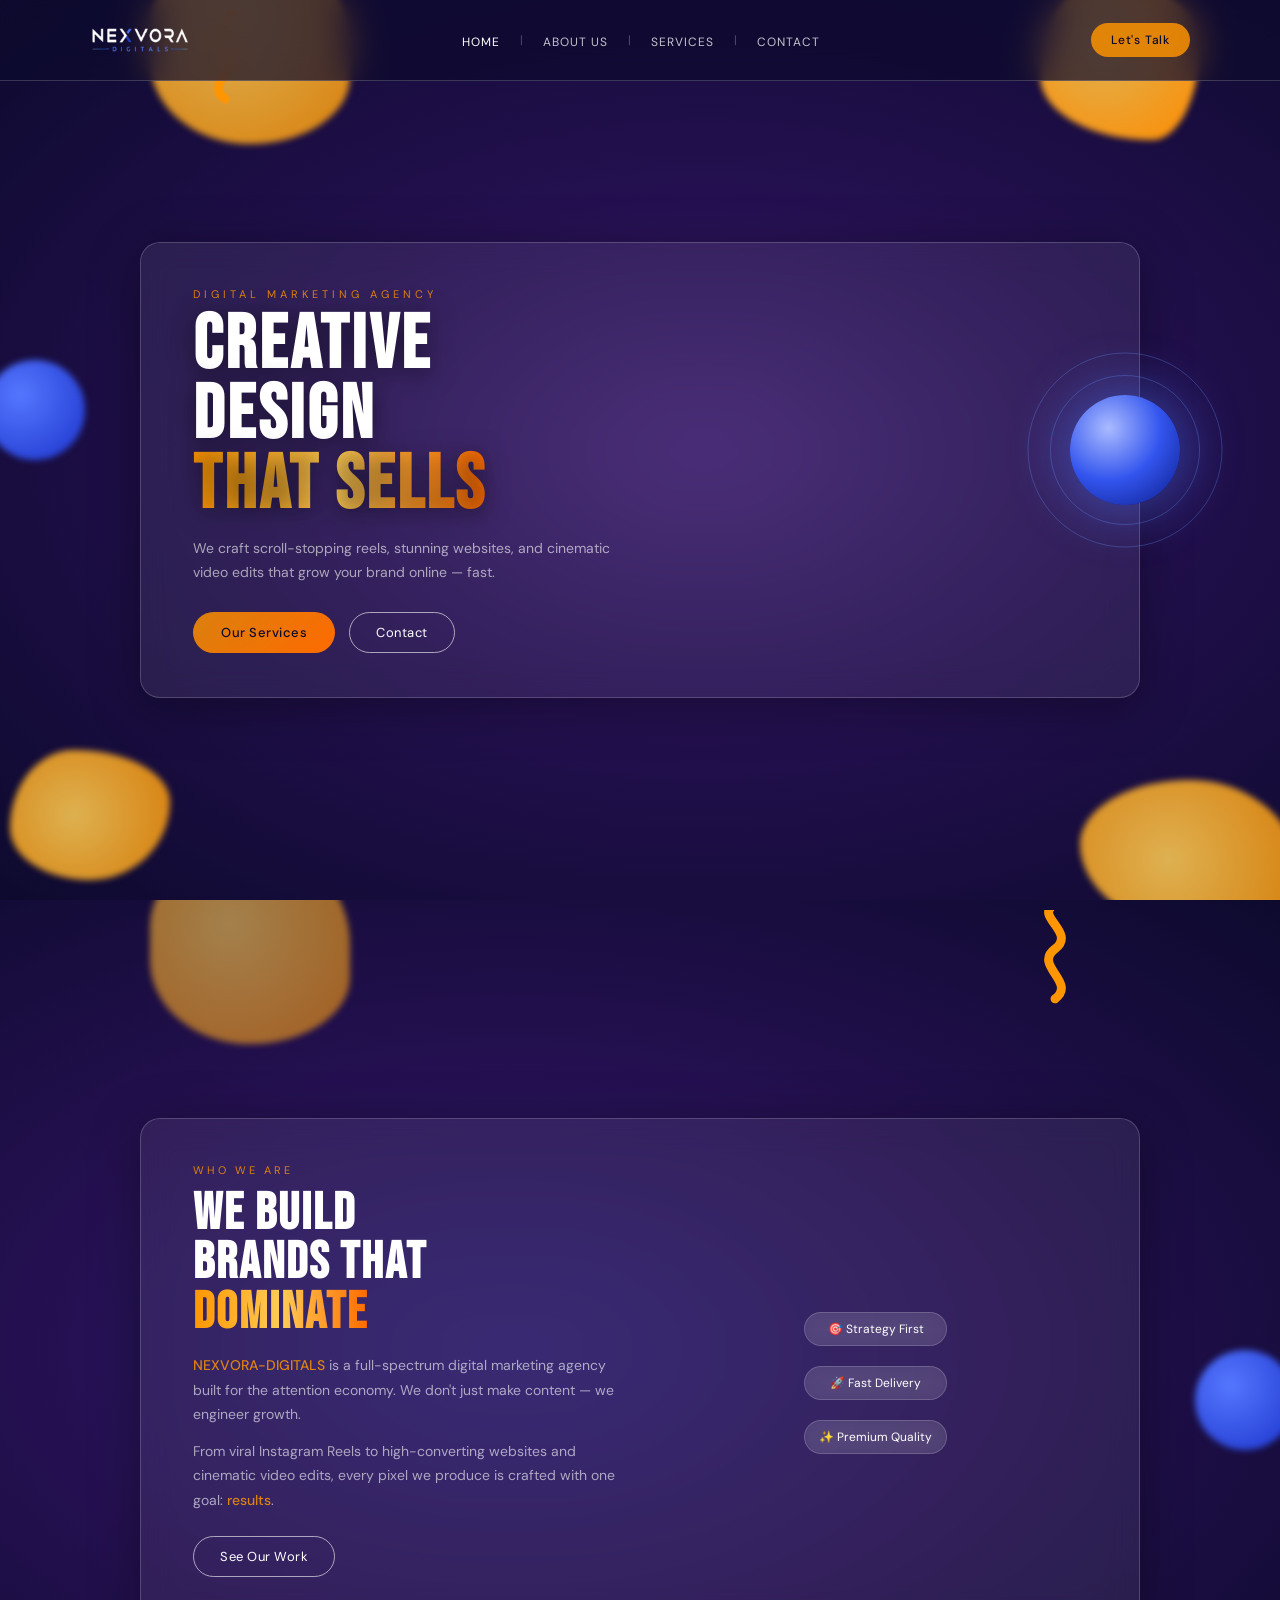
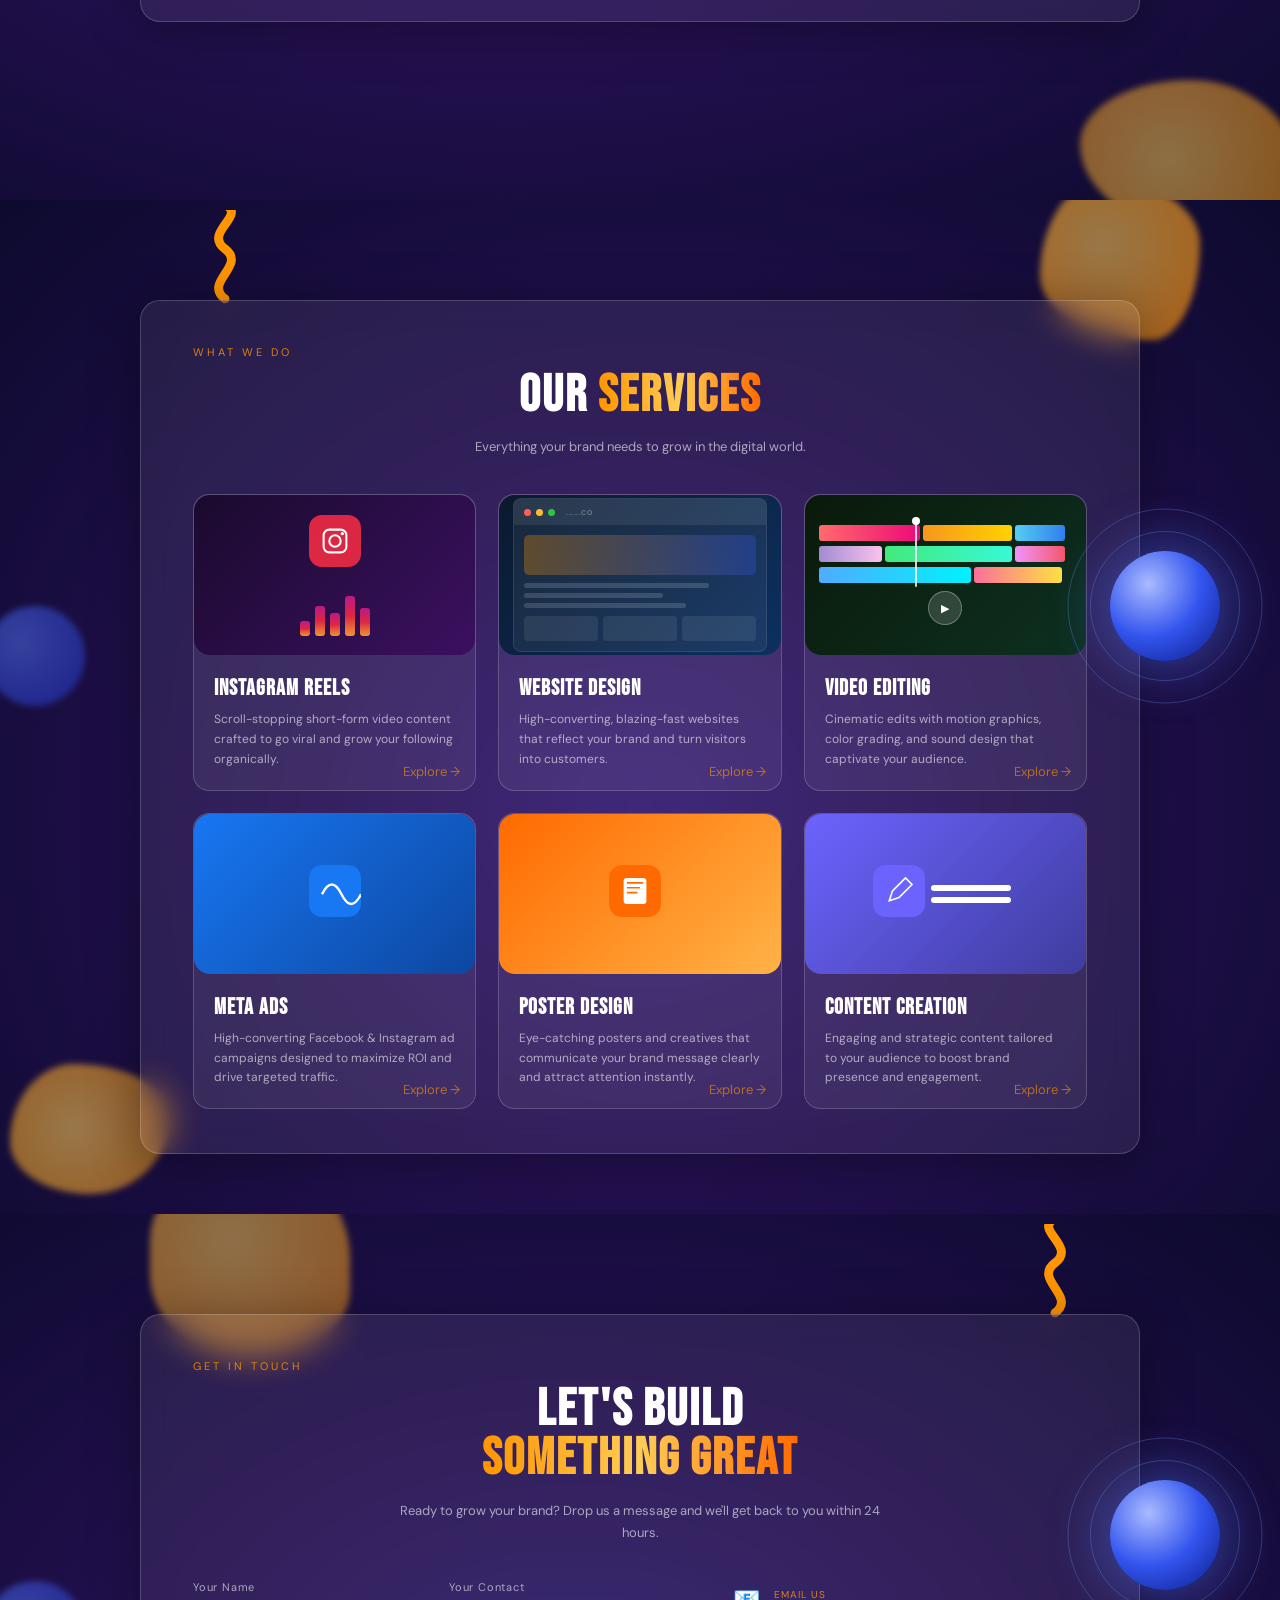
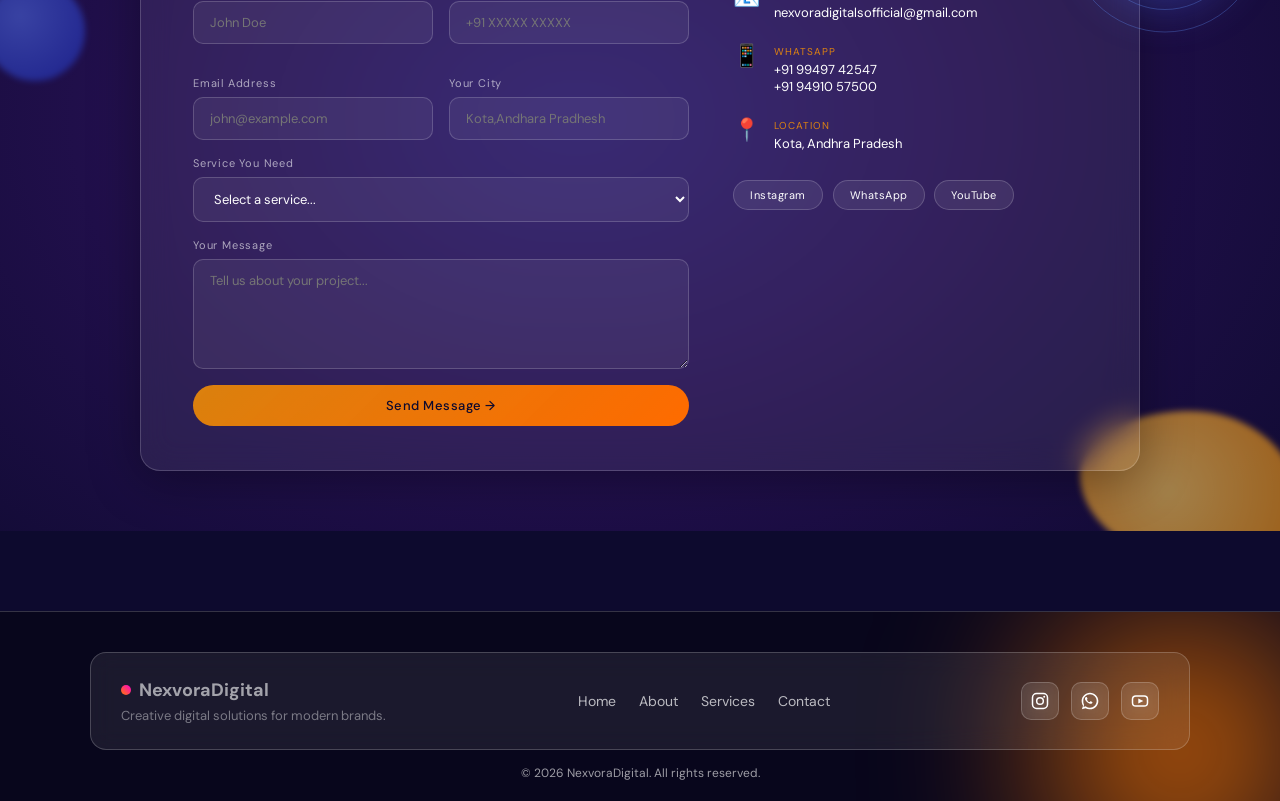
==== commit 59a70aca: "form updated" ====
--- a/frontend/index.html
+++ b/frontend/index.html
@@ -345,7 +345,7 @@
       <p class="section-sub">Ready to grow your brand? Drop us a message and we'll get back to you within 24 hours.</p>
 
       <div class="contact-grid">
-        <div class="contact-form">
+        <form class="contact-form" onsubmit="event.preventDefault()">
           <div class="form-row">
             <div class="form-group">
               <label>Your Name</label>
@@ -353,7 +353,7 @@
             </div>
             <div class="form-group">
               <label>Your Contact</label>
-              <input type="phone" placeholder="+91 XXXXX XXXXX" class="form-input" />
+              <input type="tel" placeholder="+91 XXXXX XXXXX" class="form-input" />
             </div>
             <div class="form-group">
               <label>Email Address</label>
@@ -381,15 +381,15 @@
             <label>Your Message</label>
             <textarea placeholder="Tell us about your project..." class="form-input form-textarea"></textarea>
           </div>
-          <button class="btn-primary btn-full" onclick="handleSubmit(this)">Send Message →</button>
-        </div>
+          <button class="btn-primary btn-full" type="button" onclick="handleSubmit(this)">Send Message →</button>
+        </form>
 
         <div class="contact-info">
           <div class="contact-item">
             <div class="contact-icon">📧</div>
             <div>
               <div class="contact-label">Email Us</div>
-              <div class="contact-val">hello@gmail.com</div>
+              <div class="contact-val">nexvoradigitalsofficial@gmail.com</div>
             </div>
           </div>
           <div class="contact-item">
@@ -477,6 +477,67 @@
     </div>
   </footer>
 <script src="index.js"></script>
+<script>
+function handleSubmit(btn) {
+
+  // Get the full form container safely
+  const form = btn.closest('form') || btn.parentElement;
+
+  // Get inputs directly (safe order-based since your layout is fixed)
+  const inputs = form.querySelectorAll('.form-input');
+
+  const data = {
+    name: inputs[0]?.value || "",
+    phone: inputs[1]?.value || "",
+    email: inputs[2]?.value || "",
+    city: inputs[3]?.value || "",
+    service: form.querySelector('select')?.value || "",
+    message: form.querySelector('textarea')?.value || ""
+  };
+
+  // Disable button while sending
+  btn.disabled = true;
+  btn.textContent = "Sending...";
+
+  fetch("https://formspree.io/f/xyklqbkj", {
+    method: "POST",
+    headers: {
+      "Content-Type": "application/json",
+      "Accept": "application/json"
+    },
+    body: JSON.stringify(data)
+  })
+  .then(res => {
+    if (res.ok) {
+
+      // Success UI
+      btn.textContent = "✓ Message Sent!";
+      btn.style.background = "linear-gradient(135deg, #43e97b, #38f9d7)";
+      btn.style.color = "#0d0a2e";
+
+      // Reset form safely
+      if (form.tagName === "FORM") form.reset();
+
+      // Restore button after 3 sec
+      setTimeout(() => {
+        btn.textContent = "Send Message →";
+        btn.style.background = "";
+        btn.style.color = "";
+        btn.disabled = false;
+      }, 3000);
+
+    } else {
+      throw new Error("Form submission failed");
+    }
+  })
+  .catch(() => {
+    alert("❌ Error sending message");
+
+    btn.textContent = "Send Message →";
+    btn.disabled = false;
+  });
+}
+</script>
 </body>
 
 </html>
